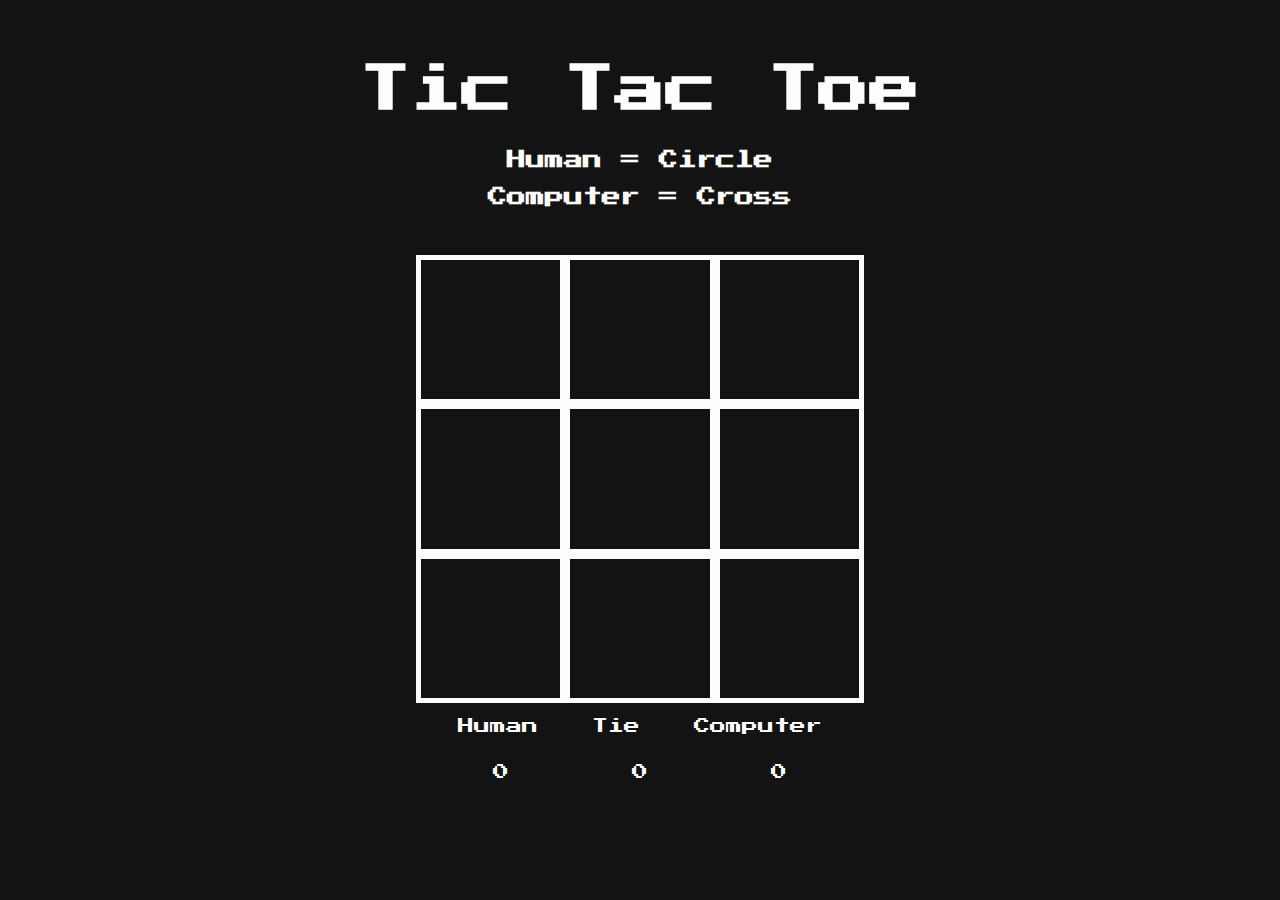
==== index-ttt.html @ 30f79b6d "trying to find the way" ====
<!DOCTYPE html>
<html lang="en">
<head>
    <meta charset="UTF-8">
    <meta name="viewport" content="width=device-width, initial-scale=1.0">
    <title>Tic Tac Toe</title>
    <link rel="stylesheet" href="./styles/index-ttt.css">
    <link rel="stylesheet" href="typography/typography.css">
    <script src="index-ttt.js" defer></script>
</head>
<body>
    <header>
        <h1>Tic Tac Toe</h1>
        <h3 class="player-one symbol">Human = Circle</h2>
        <h3 class="player-two symbol">Computer = Cross</h2>
        <div class="result"></div>
    </header>
    <div class="main-content">
        <section class="play-area">
            <button class="box click a1"></button>
            <button class="box click a2"></button>
            <button class="box click a3"></button>
            <button class="box click b1"></button>
            <button class="box click b2"></button>
            <button class="box click b3"></button>
            <button class="box click c1"></button>
            <button class="box click c2"></button>
            <button class="box click c3"></button>
        </section>
        <section class="score-area">
            <div class="player">
                <div class="user">Human</div>
                <div class="tie">Tie</div>
                <div class="comp">Computer</div>
            </div>
            <div class="player-score">
                <div class="user-score">0</div>
                <div class="tie-score">0</div>
                <div class="comp-score">0</div>
            </div>    
        </section>
    </div>    
</body>
</html>
---- styles/index-ttt.css ----
:root {
    --main-color: rgb(253, 253, 252);
    --backish-color: rgb(20, 19, 19);
}

* {
    box-sizing: border-box;
}

html {
    height: 100vh;
}

body {
    margin: 0;
    height: 100%;
    background-color: var(--backish-color);
    color: var(--main-color);
    font-family: "Presstart";
    display: flex;
    flex-direction: column;
}

header {
    padding: 30px;
    text-align: center;
}

h1 {
    font-size: 4vw;
}

.main-content{
    display: flex;
    flex-direction: column;
    align-items: center;
    flex-grow: 1;
}

.play-area {
    display: grid;
    grid-template-columns: 1fr 1fr 1fr;
    grid-template-rows: 1fr 1fr 1fr;
    width: 35%;
    aspect-ratio: 1/1;
    align-content: center;
}

.box {
    border: solid 5px var(--main-color);
    display: inline;
    padding: 30px;
    background-color: var(--backish-color);
}

.score-area {
    width: 35%;
    display: flex; 
    flex-direction: column;
    justify-content: center;
}

.player {
    display: flex;
    justify-content: space-around;
    margin: 15px;
}

.player-score {
    display: flex;
    justify-content: space-around;
    margin: 15px;
}

.cross {
    background-image: url(../images/skull.svg);
    background-size: cover;
}

.circle {
    background-image: url(../images/smiley.svg);
    background-size: cover;
}
---- typography/typography.css ----
@font-face {
    font-family: "Rubik";
    src: url('../fonts/Rubik.woff2');
}

@font-face {
    font-family: "Rubik";
    src: url('../fonts/Rubik.woff');
}

@font-face {
    font-family: "Presstart";
    src: url('../fonts/Presstart/presstart.woff');
}

@font-face {
    font-family: "Presstart";
    src: url('../fonts/Presstart/presstart.woff2');
}
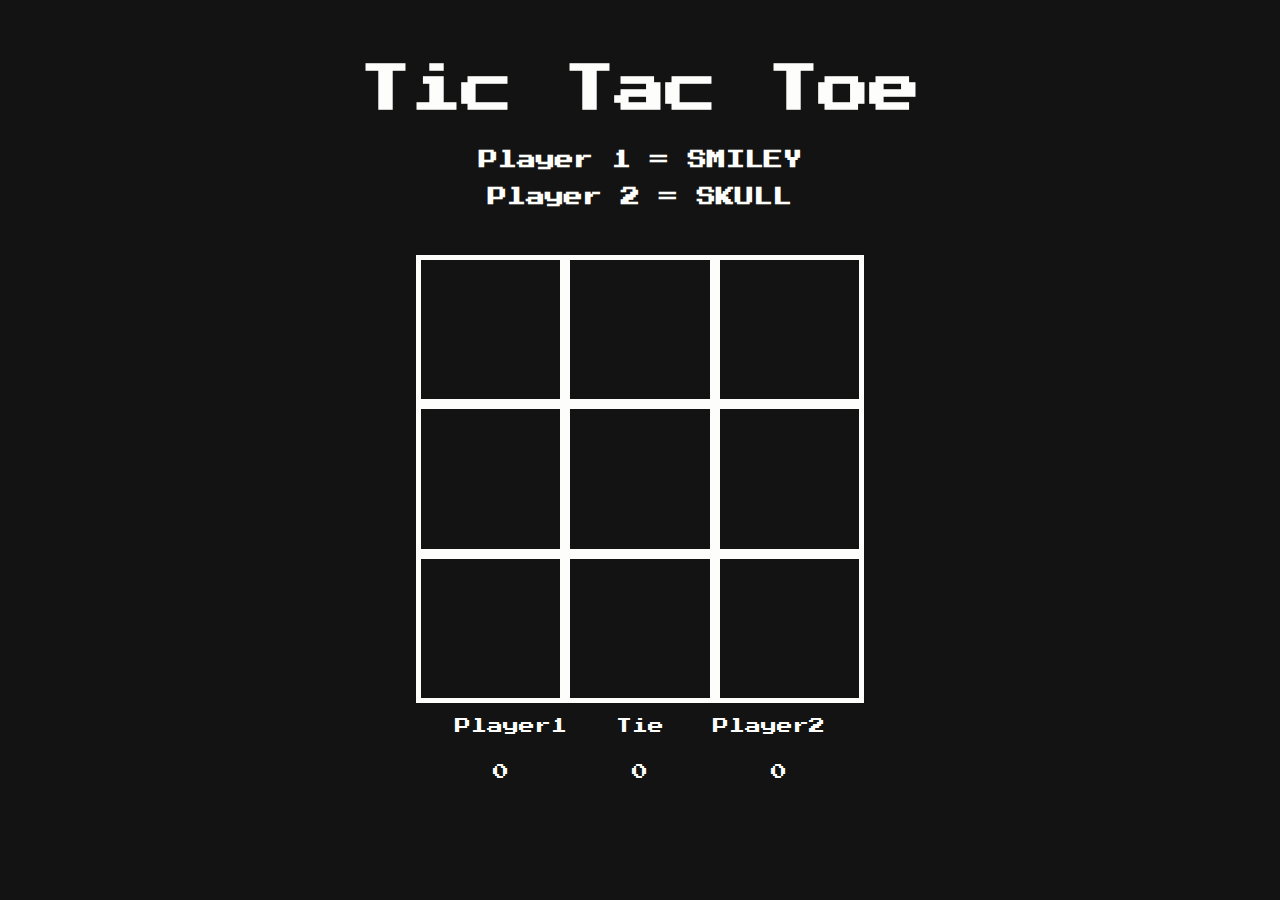
==== commit 6dd1ff41: "fixing the score board" ====
--- a/index-ttt.html
+++ b/index-ttt.html
@@ -11,8 +11,8 @@
 <body>
     <header>
         <h1>Tic Tac Toe</h1>
-        <h3 class="player-one symbol">Human = Circle</h2>
-        <h3 class="player-two symbol">Computer = Cross</h2>
+        <h3 class="player-one symbol">Player 1 = SMILEY</h2>
+        <h3 class="player-two symbol">Player 2 = SKULL</h2>
         <div class="result"></div>
     </header>
     <div class="main-content">
@@ -29,16 +29,18 @@
         </section>
         <section class="score-area">
             <div class="player">
-                <div class="user">Human</div>
+                <div class="player-1">Player1</div>
                 <div class="tie">Tie</div>
-                <div class="comp">Computer</div>
+                <div class="player-2">Player2</div>
             </div>
             <div class="player-score">
-                <div class="user-score">0</div>
+                <div class="player-1-score">0</div>
                 <div class="tie-score">0</div>
-                <div class="comp-score">0</div>
+                <div class="player-2-score">0</div>
             </div>    
         </section>
     </div>    
 </body>
-</html>+</html>
+
+
--- a/styles/index-ttt.css
+++ b/styles/index-ttt.css
@@ -72,12 +72,18 @@
     margin: 15px;
 }
 
-.cross {
+.skull {
     background-image: url(../images/skull.svg);
     background-size: cover;
 }
 
-.circle {
+.smiley {
     background-image: url(../images/smiley.svg);
     background-size: cover;
 }
+
+
+
+
+
+
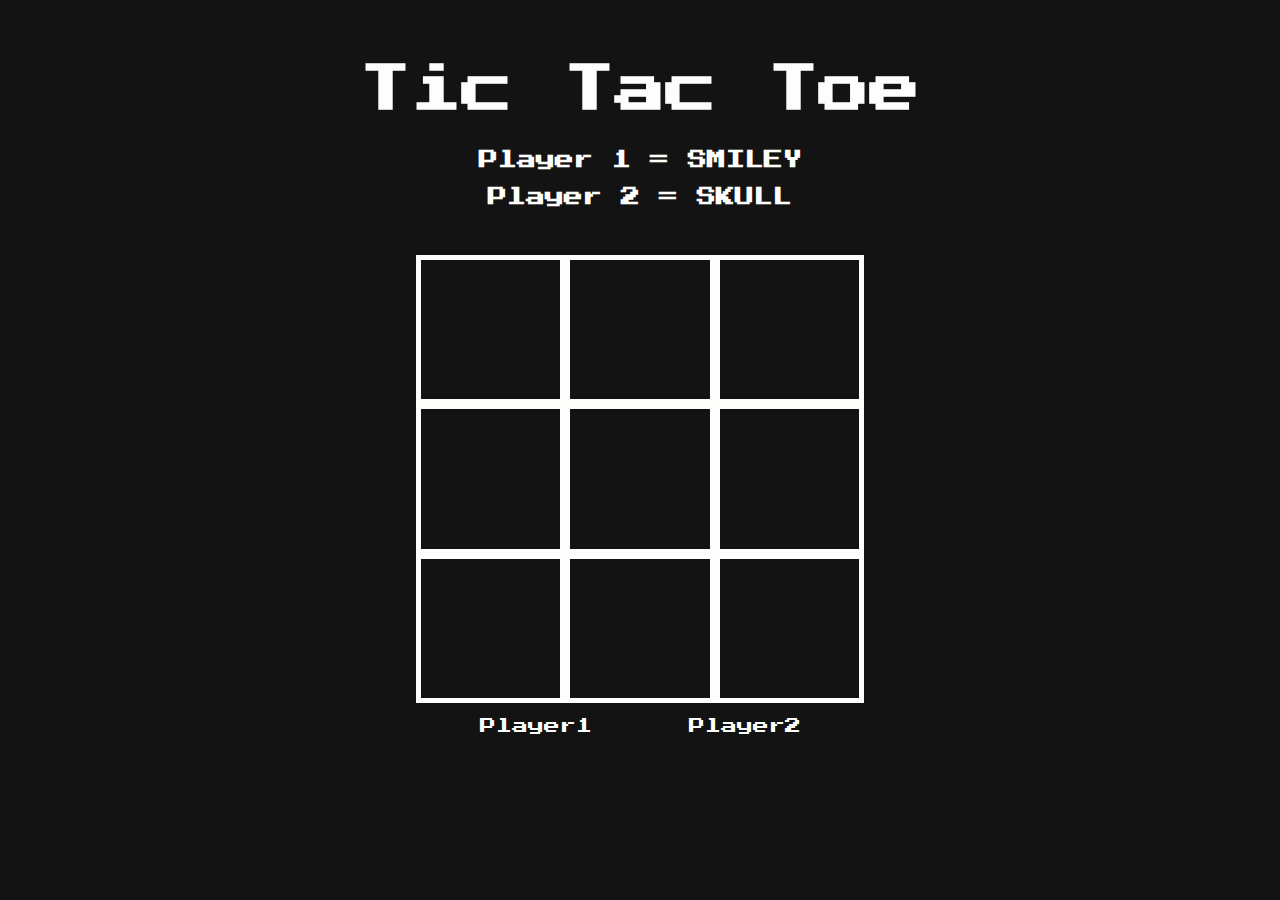
==== commit abd4f436: "trying to fix disabled bug" ====
--- a/index-ttt.html
+++ b/index-ttt.html
@@ -30,13 +30,13 @@
         <section class="score-area">
             <div class="player">
                 <div class="player-1">Player1</div>
-                <div class="tie">Tie</div>
+                <!-- <div class="tie">Tie</div> -->
                 <div class="player-2">Player2</div>
             </div>
             <div class="player-score">
-                <div class="player-1-score">0</div>
-                <div class="tie-score">0</div>
-                <div class="player-2-score">0</div>
+                <div class="player-1-score"></div>
+                <!-- <div class="tie-score">0</div> -->
+                <div class="player-2-score"></div>
             </div>    
         </section>
     </div>    
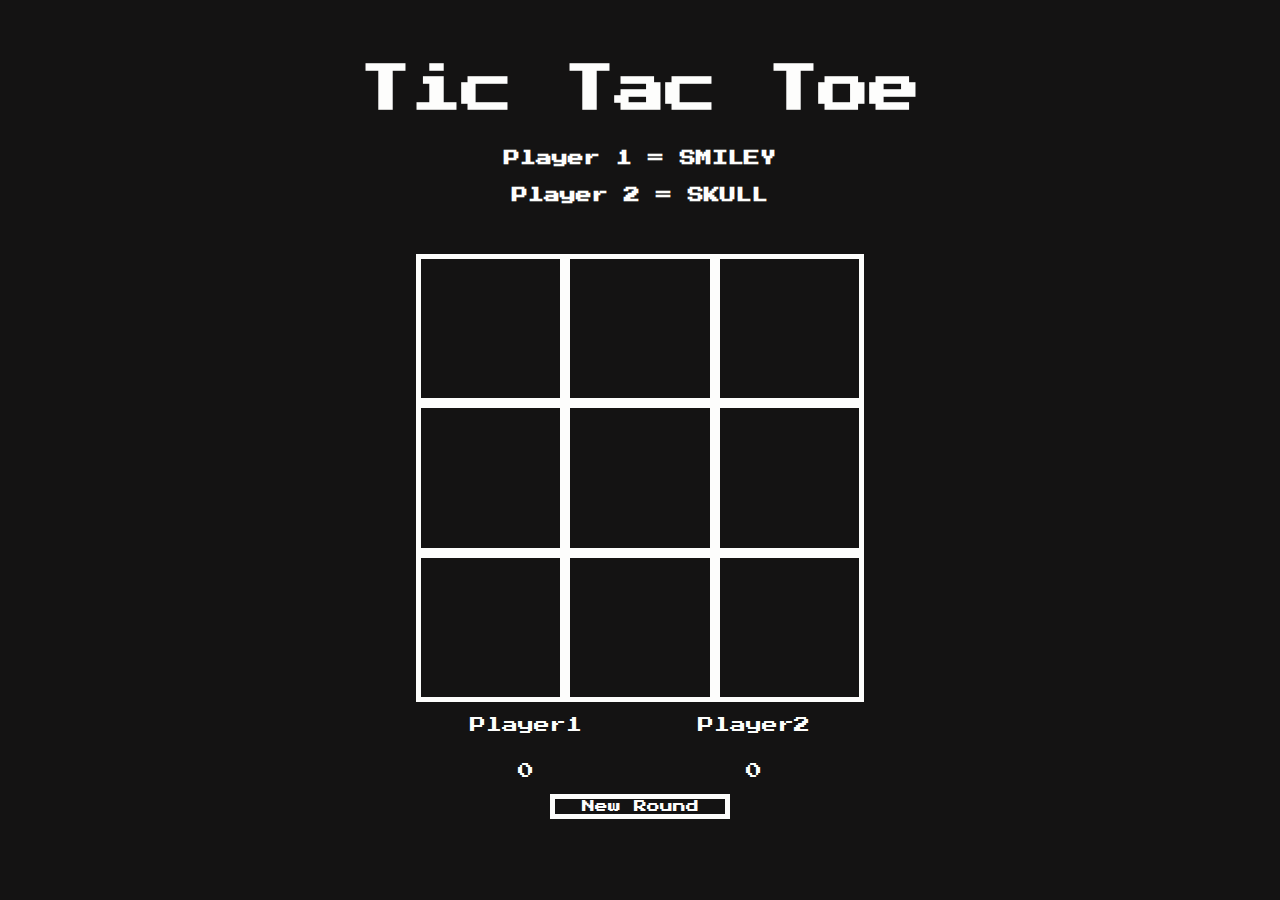
==== commit 4b07248d: "solved score counter update" ====
--- a/index-ttt.html
+++ b/index-ttt.html
@@ -11,8 +11,8 @@
 <body>
     <header>
         <h1>Tic Tac Toe</h1>
-        <h3 class="player-one symbol">Player 1 = SMILEY</h2>
-        <h3 class="player-two symbol">Player 2 = SKULL</h2>
+        <h4 class="player-one symbol">Player 1 = SMILEY</h2>
+        <h4 class="player-two symbol">Player 2 = SKULL</h2>
         <div class="result"></div>
     </header>
     <div class="main-content">
@@ -34,11 +34,12 @@
                 <div class="player-2">Player2</div>
             </div>
             <div class="player-score">
-                <div class="player-1-score"></div>
+                <div class="player-1-score">0</div>
                 <!-- <div class="tie-score">0</div> -->
-                <div class="player-2-score"></div>
+                <div class="player-2-score">0</div>
             </div>    
         </section>
+        <button class="new-round">New Round</button>
     </div>    
 </body>
 </html>
--- a/styles/index-ttt.css
+++ b/styles/index-ttt.css
@@ -54,7 +54,7 @@
 }
 
 .score-area {
-    width: 35%;
+    width: 38%;
     display: flex; 
     flex-direction: column;
     justify-content: center;
@@ -82,8 +82,14 @@
     background-size: cover;
 }
 
+.new-round {
+    font-family: "Presstart";
+    color: var(--main-color);
+    background-color: var(--backish-color);
+    border: solid var(--main-color) 5px;
+    width: 180px;
+}
 
 
 
 
-
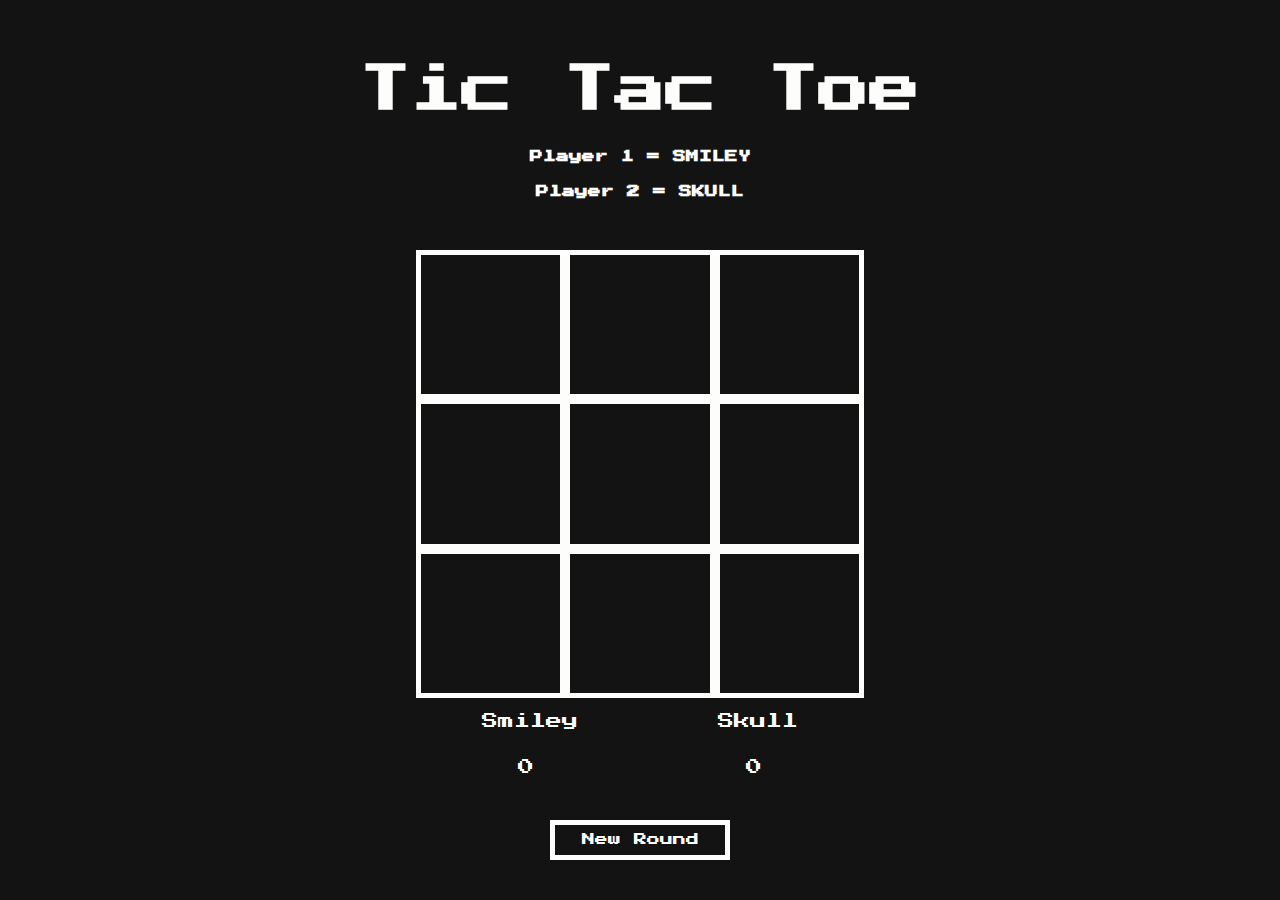
==== commit 7c9af47c: "add new round button" ====
--- a/index-ttt.html
+++ b/index-ttt.html
@@ -11,27 +11,27 @@
 <body>
     <header>
         <h1>Tic Tac Toe</h1>
-        <h4 class="player-one symbol">Player 1 = SMILEY</h2>
-        <h4 class="player-two symbol">Player 2 = SKULL</h2>
+        <h5 class="player-one symbol">Player 1 = SMILEY</h2>
+        <h5 class="player-two symbol">Player 2 = SKULL</h2>
         <div class="result"></div>
     </header>
     <div class="main-content">
         <section class="play-area">
-            <button class="box click a1"></button>
-            <button class="box click a2"></button>
-            <button class="box click a3"></button>
-            <button class="box click b1"></button>
-            <button class="box click b2"></button>
-            <button class="box click b3"></button>
-            <button class="box click c1"></button>
-            <button class="box click c2"></button>
-            <button class="box click c3"></button>
+            <button class="box a1 click"></button>
+            <button class="box a2 click"></button>
+            <button class="box a3 click"></button>
+            <button class="box b1 click"></button>
+            <button class="box b2 click"></button>
+            <button class="box b3 click"></button>
+            <button class="box c1 click"></button>
+            <button class="box c2 click"></button>
+            <button class="box c3 click"></button>
         </section>
         <section class="score-area">
             <div class="player">
-                <div class="player-1">Player1</div>
+                <div class="player-1">Smiley</div>
                 <!-- <div class="tie">Tie</div> -->
-                <div class="player-2">Player2</div>
+                <div class="player-2">Skull</div>
             </div>
             <div class="player-score">
                 <div class="player-1-score">0</div>
--- a/styles/index-ttt.css
+++ b/styles/index-ttt.css
@@ -13,7 +13,7 @@
 
 body {
     margin: 0;
-    height: 100%;
+    min-height: 100%;
     background-color: var(--backish-color);
     color: var(--main-color);
     font-family: "Presstart";
@@ -51,6 +51,7 @@
     display: inline;
     padding: 30px;
     background-color: var(--backish-color);
+    transition: 200ms;
 }
 
 .score-area {
@@ -73,12 +74,12 @@
 }
 
 .skull {
-    background-image: url(../images/skull.svg);
+    background-image: url(../images/skullred.svg);
     background-size: cover;
 }
 
 .smiley {
-    background-image: url(../images/smiley.svg);
+    background-image: url(../images/smileygreen.svg);
     background-size: cover;
 }
 
@@ -88,8 +89,17 @@
     background-color: var(--backish-color);
     border: solid var(--main-color) 5px;
     width: 180px;
+    height: 40px;
+    margin: 30px;
+    transition: 200ms;
 }
 
+.new-round:hover, .box:hover {
+    background-color: var(--main-color);
+    color: var(--backish-color);
+}
 
+.result {
+    font-size: 2rem;
+}
 
-
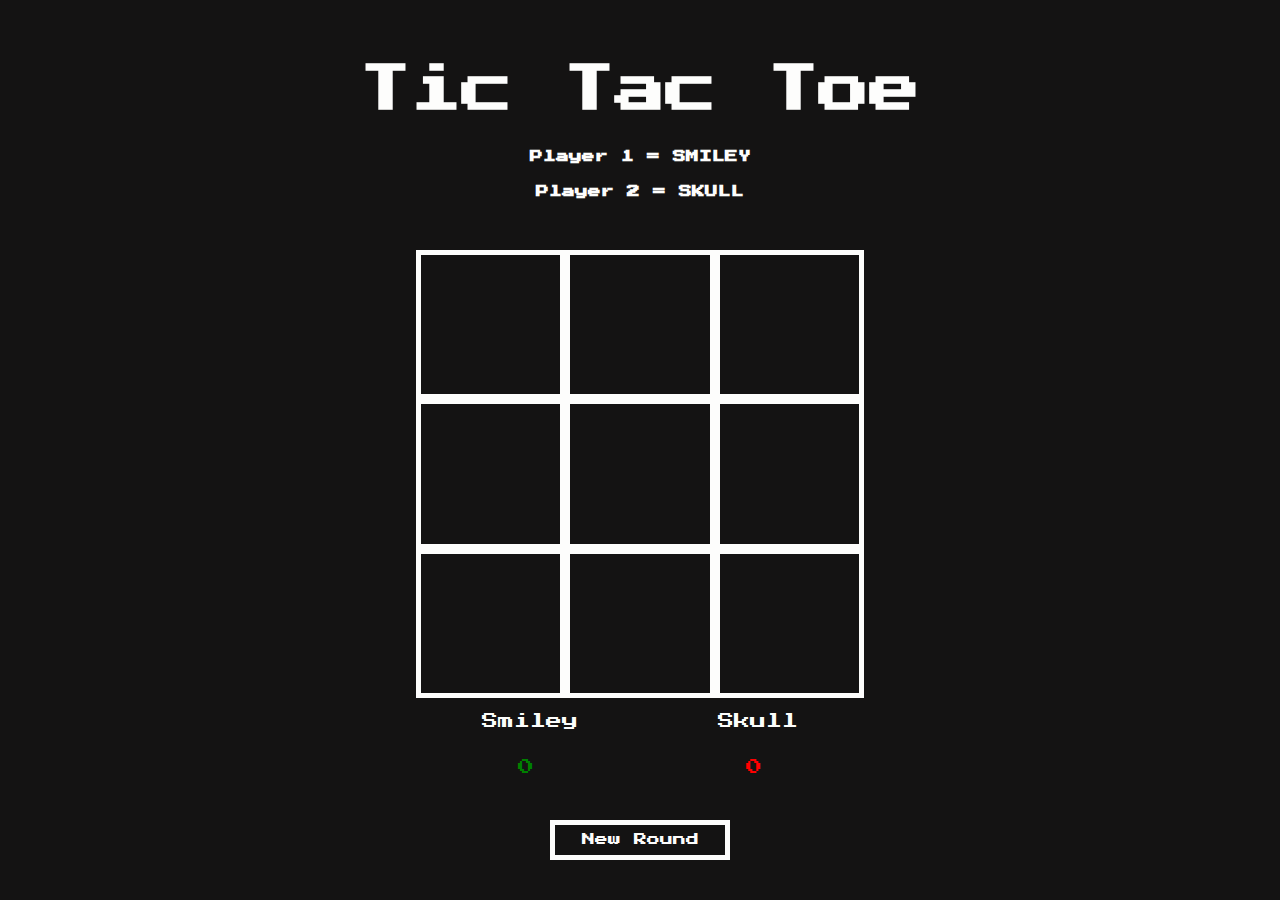
==== commit 5973eb5d: "fixed winner message, and score color" ====
--- a/index-ttt.html
+++ b/index-ttt.html
@@ -13,7 +13,6 @@
         <h1>Tic Tac Toe</h1>
         <h5 class="player-one symbol">Player 1 = SMILEY</h2>
         <h5 class="player-two symbol">Player 2 = SKULL</h2>
-        <div class="result"></div>
     </header>
     <div class="main-content">
         <section class="play-area">
@@ -26,6 +25,7 @@
             <button class="box c1 click"></button>
             <button class="box c2 click"></button>
             <button class="box c3 click"></button>
+            <div class="result"></div>
         </section>
         <section class="score-area">
             <div class="player">
@@ -34,9 +34,9 @@
                 <div class="player-2">Skull</div>
             </div>
             <div class="player-score">
-                <div class="player-1-score">0</div>
+                <div class="smiley-score">0</div>
                 <!-- <div class="tie-score">0</div> -->
-                <div class="player-2-score">0</div>
+                <div class="skull-score">0</div>
             </div>    
         </section>
         <button class="new-round">New Round</button>
--- a/styles/index-ttt.css
+++ b/styles/index-ttt.css
@@ -44,12 +44,13 @@
     width: 35%;
     aspect-ratio: 1/1;
     align-content: center;
+    position: relative;
 }
 
 .box {
     border: solid 5px var(--main-color);
     display: inline;
-    padding: 30px;
+    /* padding: 30px; */
     background-color: var(--backish-color);
     transition: 200ms;
 }
@@ -71,6 +72,14 @@
     display: flex;
     justify-content: space-around;
     margin: 15px;
+}
+
+.smiley-score {
+    color: green;
+}
+
+.skull-score {
+    color: red;
 }
 
 .skull {
@@ -100,6 +109,11 @@
 }
 
 .result {
-    font-size: 2rem;
+    font-size: 9vw;
+    position: absolute;
+    color: rgb(255, 230, 0);
+    left: 50%;
+    transform: translate(-50%, 25%);
+    text-align: center;
 }
 
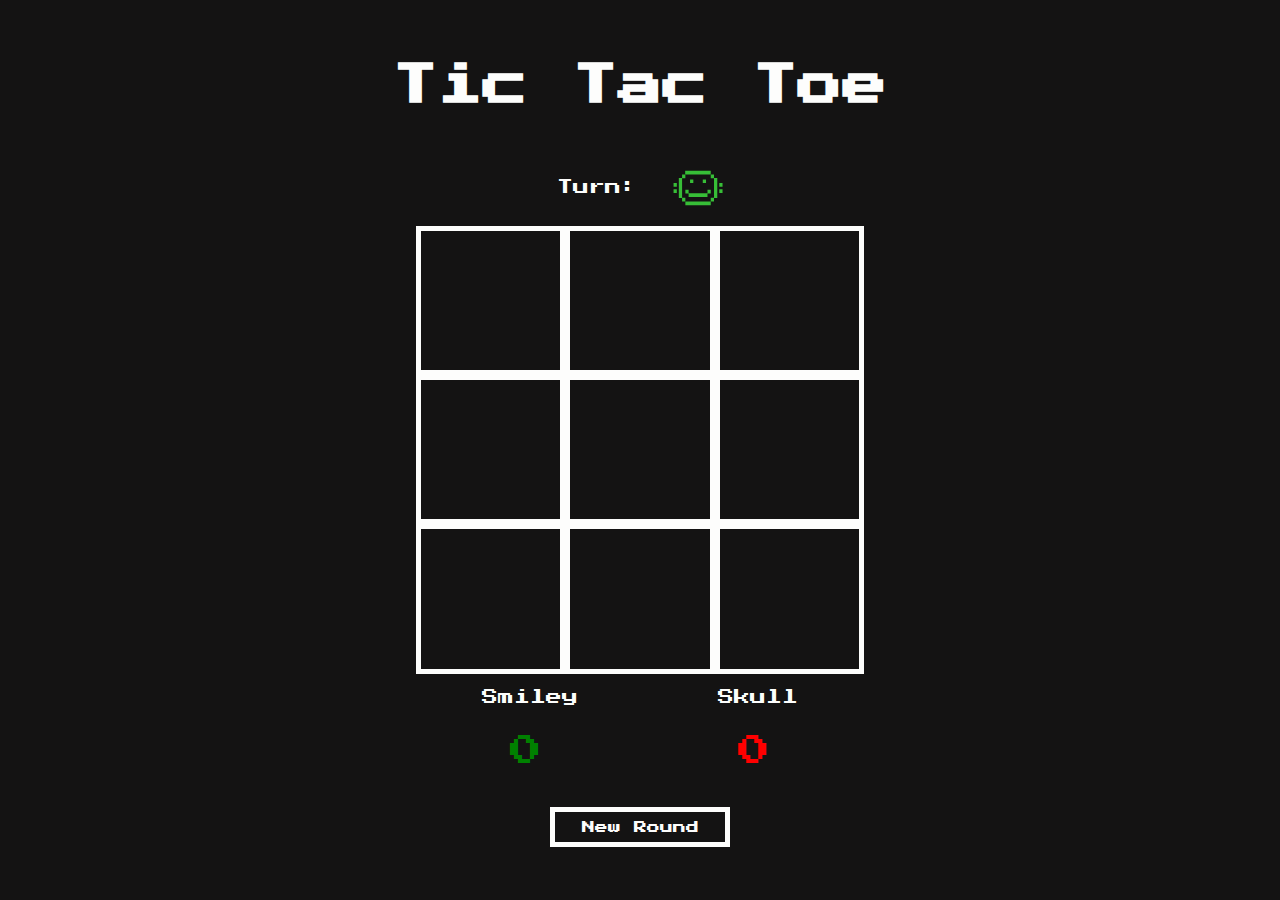
==== commit b675c5dc: "fixed confetti and turn-indicator" ====
--- a/index-ttt.html
+++ b/index-ttt.html
@@ -11,10 +11,13 @@
 <body>
     <header>
         <h1>Tic Tac Toe</h1>
-        <h5 class="player-one symbol">Player 1 = SMILEY</h2>
-        <h5 class="player-two symbol">Player 2 = SKULL</h2>
     </header>
     <div class="main-content">
+        <div class="turn-area">
+            <p class="turn">Turn:</p>
+            <img class="smiley-turn" src="./images/smileygreen.svg" alt="Smiley" height="50px" width="50px">
+            <img class="skull-turn" src="./images/skullred.svg" alt="Smiley" height="50px" width="50px">
+        </div>
         <section class="play-area">
             <button class="box a1 click"></button>
             <button class="box a2 click"></button>
@@ -30,17 +33,16 @@
         <section class="score-area">
             <div class="player">
                 <div class="player-1">Smiley</div>
-                <!-- <div class="tie">Tie</div> -->
                 <div class="player-2">Skull</div>
             </div>
             <div class="player-score">
                 <div class="smiley-score">0</div>
-                <!-- <div class="tie-score">0</div> -->
                 <div class="skull-score">0</div>
             </div>    
         </section>
         <button class="new-round">New Round</button>
-    </div>    
+    </div>  
+    <div id="confetti-wrapper"></div>     
 </body>
 </html>
 
--- a/styles/index-ttt.css
+++ b/styles/index-ttt.css
@@ -22,12 +22,18 @@
 }
 
 header {
-    padding: 30px;
+    padding: 0px;
     text-align: center;
+    height: 150px;
+    display: flex;
+    justify-content: center;
+    align-items: center;
 }
 
 h1 {
-    font-size: 4vw;
+    font-size: 3.5vw;
+    margin: 20px 0 0 0;
+    
 }
 
 .main-content{
@@ -35,6 +41,27 @@
     flex-direction: column;
     align-items: center;
     flex-grow: 1;
+}
+
+.turn-area {
+    display: flex;
+    width: 35%;
+    justify-content: center;
+    margin: 1%;
+}
+
+.turn {
+    margin-right: 8%;
+}
+
+.smiley-turn, .skull-turn {
+    display: none;
+}
+
+.turn-active {
+    display: inline;
+    height: 50px;
+    width: 50px;
 }
 
 .play-area {
@@ -49,8 +76,7 @@
 
 .box {
     border: solid 5px var(--main-color);
-    display: inline;
-    /* padding: 30px; */
+    /* display: inline; */
     background-color: var(--backish-color);
     transition: 200ms;
 }
@@ -72,6 +98,7 @@
     display: flex;
     justify-content: space-around;
     margin: 15px;
+    font-size: 2rem;
 }
 
 .smiley-score {
@@ -82,13 +109,13 @@
     color: red;
 }
 
-.skull {
-    background-image: url(../images/skullred.svg);
+.smiley {
+    background-image: url(../images/smileygreen.svg);
     background-size: cover;
 }
 
-.smiley {
-    background-image: url(../images/smileygreen.svg);
+.skull {
+    background-image: url(../images/skullred.svg);
     background-size: cover;
 }
 
@@ -99,7 +126,7 @@
     border: solid var(--main-color) 5px;
     width: 180px;
     height: 40px;
-    margin: 30px;
+    margin: 2%;
     transition: 200ms;
 }
 
@@ -117,3 +144,32 @@
     text-align: center;
 }
 
+
+  
+@keyframes confettiRain {
+    0% {
+        opacity: 1;
+        margin-top: -100vh;
+        margin-left: -200px;
+    } 
+    
+    100% {
+        opacity: 1;
+        margin-top: 100vh;
+        margin-left: 200px;
+    }
+}
+  
+.confetti {
+    opacity: 0;
+    position: absolute;
+    width: 1rem;
+    height: 1.5rem;
+    transition: 500ms ease;
+    animation: confettiRain 5s infinite;
+}
+  
+#confetti-wrapper {
+    overflow: hidden !important;
+}
+  
